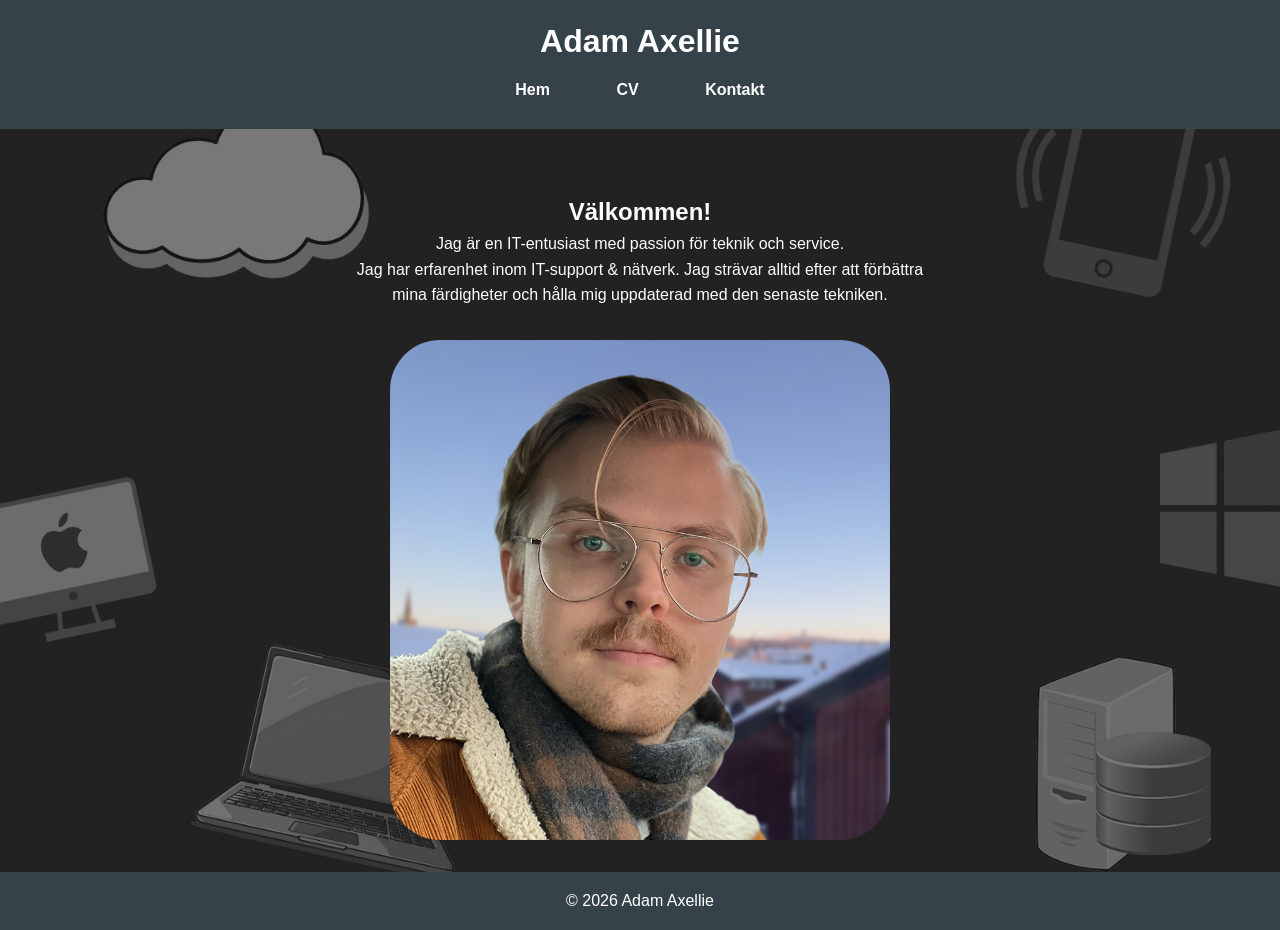
==== index.html @ 05fad4b7 "massor med css fix" ====
<!DOCTYPE html>
<html lang="sv">
<head>
    <meta charset="UTF-8">
    <meta name="viewport" content="width=device-width, initial-scale=1.0">
    <title>Adam Axellie - CV</title>
    <link rel="stylesheet" href="styles.css">
</head>
<body>
    <header>
        <h1>Adam Axellie</h1>
        <nav>
            <a href="index.html">Hem</a>
            <a href="cv.html">CV</a>
            <a href="contact.html">Kontakt</a>
        </nav>
    </header>
    <main>
        <section>
            <h2>Välkommen!</h2>
            <p>Jag är en IT-entusiast med passion för teknik och service.</p>
            <p>Jag har erfarenhet inom IT-support & nätverk. Jag strävar alltid efter att förbättra mina färdigheter och hålla mig uppdaterad med den senaste tekniken.</p>
            <img src="images/adam.png" alt="Adam Axellie" class="img-rounded">
        </section>
    </main>
    <footer>
        <p>© 2026 Adam Axellie</p>
    </footer>
</body>
</html>
---- styles.css ----
/* Återställ-standardmarginaler */
body, h1, h2, p, nav, footer {
    margin: 0;
    padding: 0;
}

html, body {
    height: 100%;
    margin: 0;
    padding: 0;
}

/* Typsnitt och bakgrund */
body {
    font-family: Arial, Helvetica, sans-serif;
    line-height: 1.6;
    color: #fdfbfb;
    display: flex;
    flex-direction: column;
    background-image: url('images/background.jpg');
    background-size: cover; /* Fyller hela skärmen */
    background-position: center; /* Centrerar bilden */
    background-attachment: fixed; /* Bakgrunden rullar inte med sidan */
    background-repeat: no-repeat; /* Upprepar inte bilden */
}

/* Header-styling */
header {
    background: #35424a;
    color: white;
    padding: 1rem;
    text-align: center;
    align-items: center;
}

/* Navigering */
nav {
    gap: 10px;
}

nav a {
    display: inline-block;
    justify-content: center;
    padding: 10px 15px;
    background-color: #35424a;
    color: white;
    text-decoration: none;
    border-radius: 5px;
    font-weight: bold;
    transition: background-color 0.3s, color 0.3s;
    margin: 0 1rem;
    text-align: center;
}

nav a:hover {
    background-color: #1f2a30;
    transform: translateY(-2px);
}

nav a:active {
    background-color: #1f2a30;
    transform: translateY(0);
}

/* Main-innehåll */
main {
    padding: 2rem;
    max-width: 600px;
    margin: 0 auto;
    flex: 1;
    margin-top: 2rem;
    text-align: center;
}

main iframe,
main img,
main embed,
main object {
    max-width: 100%;
    height: 800px;
    margin: 0 auto;
    display:block;
}

/* Footer */
footer {
    text-align: center;
    padding: 1rem;
    background: #35424a;
    color: white;
}

.img-rounded {
    border-radius: 10%;
    width: 500px;
    height: 500px;
    object-fit: cover;
    display: block;
    margin: 2rem auto 0;
}
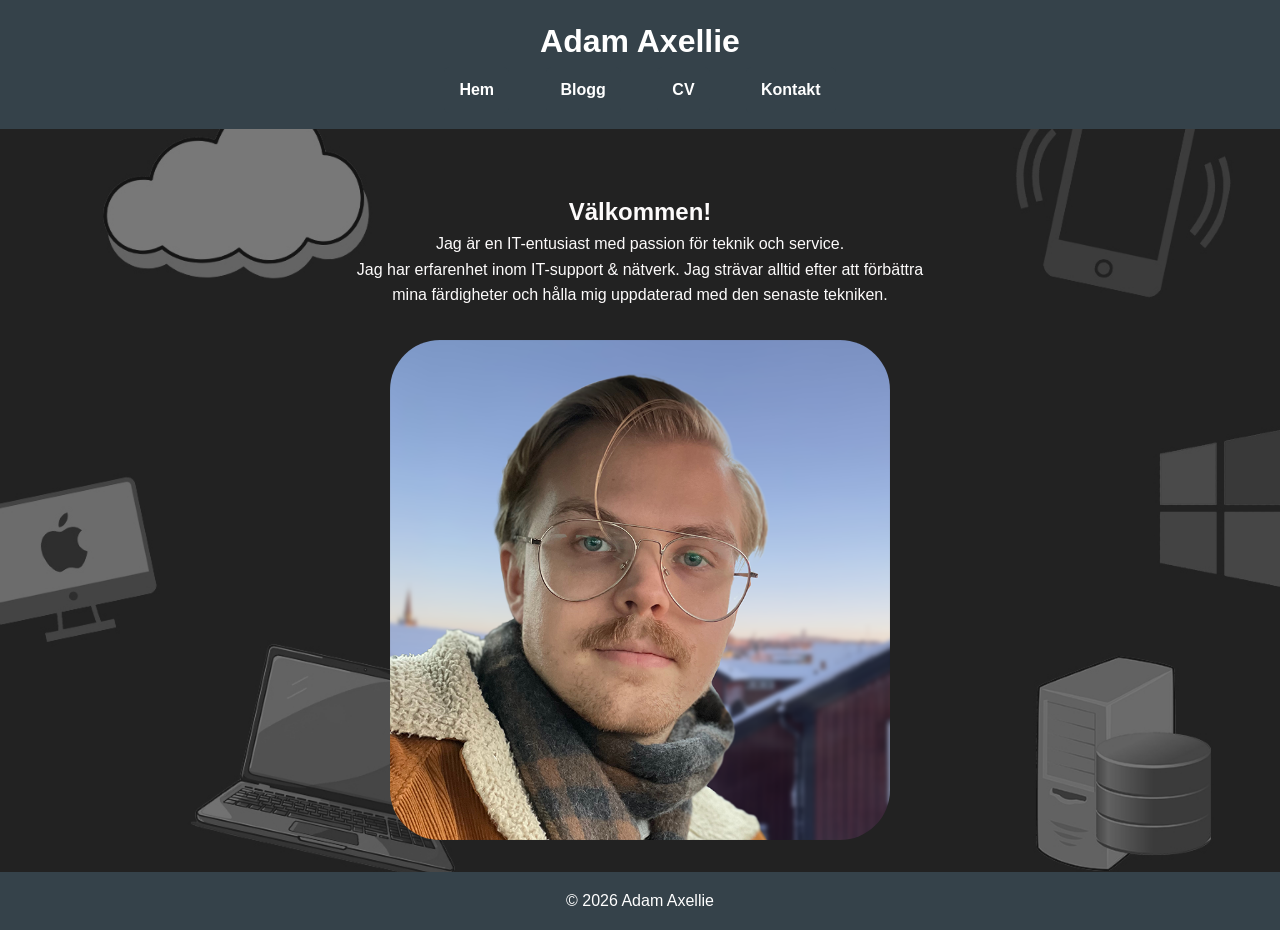
==== commit 89200cf6: "blogg första utkast2" ====
--- a/index.html
+++ b/index.html
@@ -11,6 +11,7 @@
         <h1>Adam Axellie</h1>
         <nav>
             <a href="index.html">Hem</a>
+            <a href="blogg.html">Blogg</a>
             <a href="cv.html">CV</a>
             <a href="contact.html">Kontakt</a>
         </nav>
--- a/styles.css
+++ b/styles.css
@@ -66,7 +66,8 @@
 main {
     padding: 2rem;
     max-width: 600px;
-    margin: 0 auto;
+    margin: 5rem auto 0;
+    padding: 2rem;
     flex: 1;
     margin-top: 2rem;
     text-align: center;
@@ -97,4 +98,19 @@
     object-fit: cover;
     display: block;
     margin: 2rem auto 0;
-}+}
+
+.blog-card {
+    background-color: rgba(169, 162, 162, 0.8);
+    padding: 1rem;
+    margin: 1rem 0;
+    border-radius: 10px;
+    box-shadow: 0 4px 8px rgba(0, 0, 0, 0.1);
+}
+
+@media (max-width: 600px) {
+    .img-rounded {
+        width: 100%;
+        height: auto;
+    }
+}
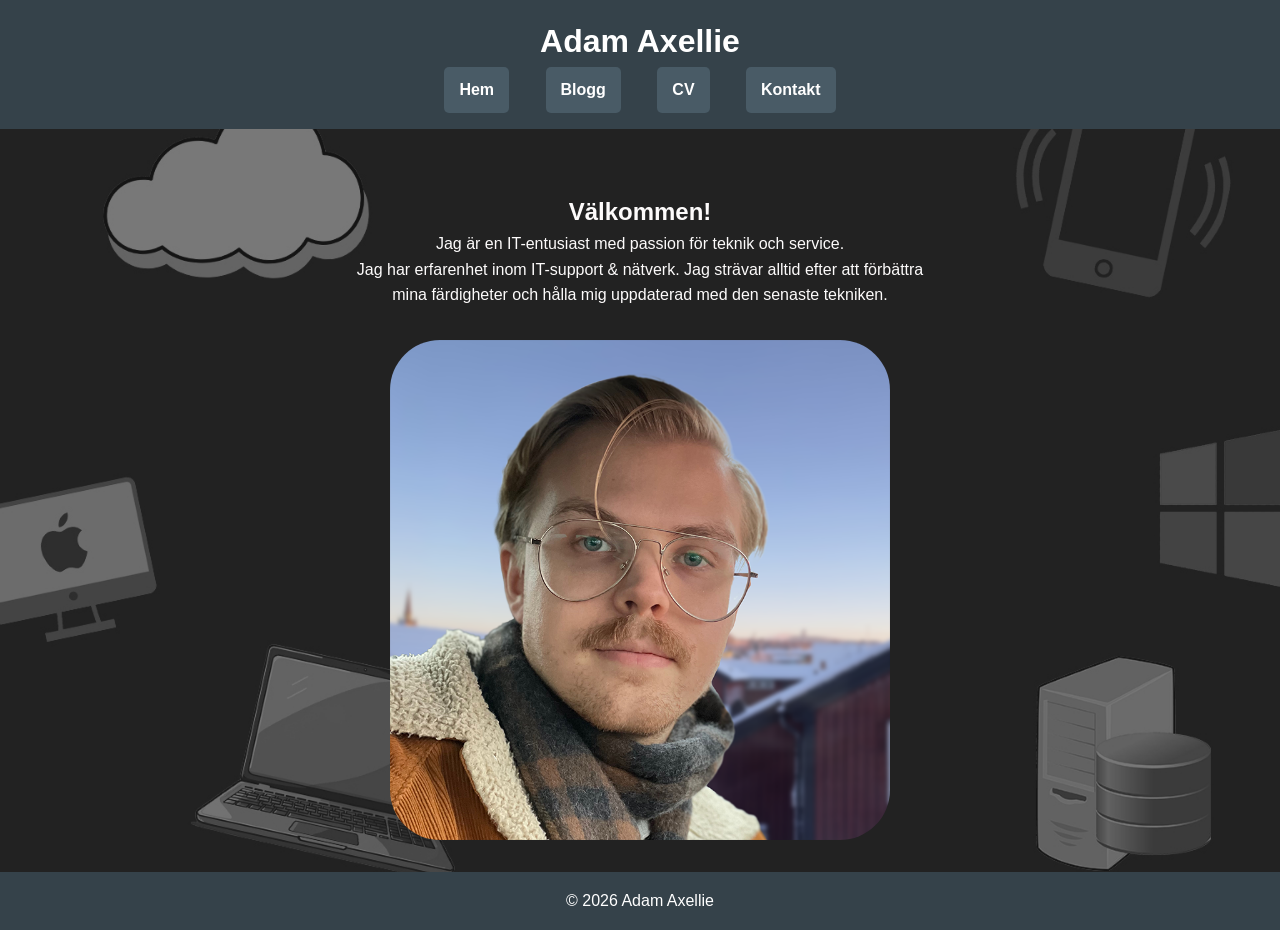
==== commit 8e78d76f: "småfix" ====
--- a/index.html
+++ b/index.html
@@ -3,7 +3,7 @@
 <head>
     <meta charset="UTF-8">
     <meta name="viewport" content="width=device-width, initial-scale=1.0">
-    <title>Adam Axellie - CV</title>
+    <title>Adam Axellie</title>
     <link rel="stylesheet" href="styles.css">
 </head>
 <body>
--- a/styles.css
+++ b/styles.css
@@ -42,7 +42,7 @@
     display: inline-block;
     justify-content: center;
     padding: 10px 15px;
-    background-color: #35424a;
+    background-color: #495b66;
     color: white;
     text-decoration: none;
     border-radius: 5px;
@@ -83,6 +83,36 @@
     display:block;
 }
 
+article a {
+    display: inline-block;
+    justify-content: center;
+    padding: 10px 15px;
+    background-color: #35424a;
+    color: white;
+    text-decoration: none;
+    border-radius: 5px;
+    font-weight: bold;
+    transition: background-color 0.3s, color 0.3s;
+    margin: 0 1rem;
+    text-align: center;
+}
+
+article a:hover {
+    background-color: #1f2a30;
+    transform: translateY(-2px);
+}
+
+article a:active {
+    background-color: #1f2a30;
+    transform: translateY(0);
+}
+
+.date {
+    margin: 0 0 1rem;
+    color: #c7c7c7;
+    font-size: 0.9rem;
+}
+
 /* Footer */
 footer {
     text-align: center;
@@ -101,7 +131,39 @@
 }
 
 .blog-card {
-    background-color: rgba(169, 162, 162, 0.8);
+    background-color: rgba(86, 82, 82, 0.8);
+    padding: 1rem;
+    margin: 1rem 0;
+    border-radius: 10px;
+    box-shadow: 0 4px 8px rgba(0, 0, 0, 0.1);
+}
+
+.blog-post {
+    margin-bottom: 1rem;
+    background-color: rgba(86, 82, 82, 0.8);
+    padding: 1rem;
+    margin: 1rem 0;
+    border-radius: 10px;
+    box-shadow: 0 4px 8px rgba(0, 0, 0, 0.1);
+}
+
+.blog-post p {
+    margin: 2rem 0;
+}
+
+.read-more {
+    display: inline-block;
+    margin-top: 1rem;
+    padding: 0.5rem 1rem;
+    background-color: #35424a;
+    color: white;
+    text-decoration: none;
+    border-radius: 5px;
+    transition: background-color 0.3s, color 0.3s;
+}
+
+.contact-info {
+    background-color: rgba(86, 82, 82, 0.8);
     padding: 1rem;
     margin: 1rem 0;
     border-radius: 10px;
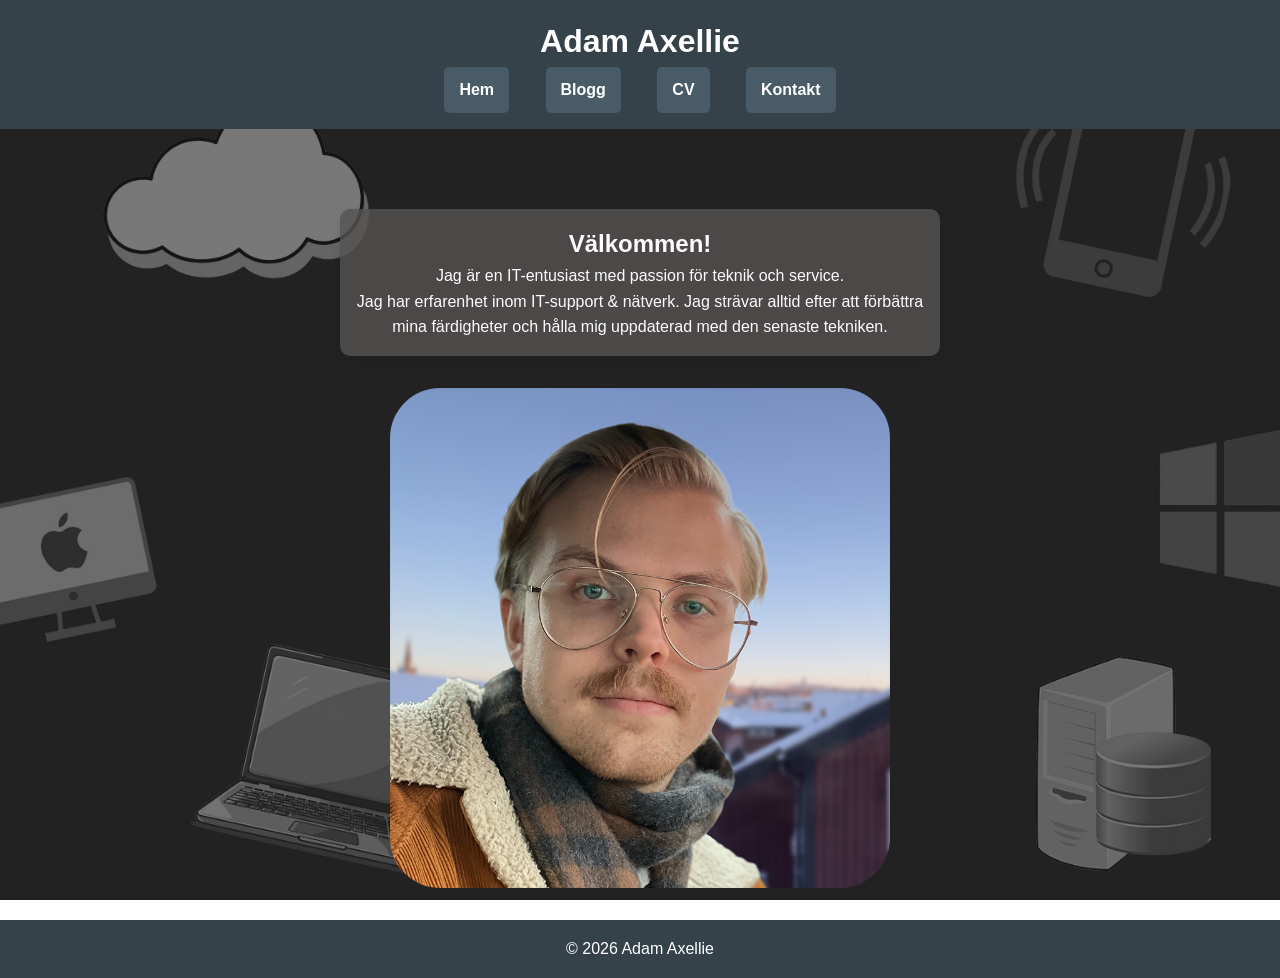
==== commit 65b06b63: "stavfel i blogg" ====
--- a/index.html
+++ b/index.html
@@ -17,12 +17,13 @@
         </nav>
     </header>
     <main>
-        <section>
+        <section class="intro">
             <h2>Välkommen!</h2>
             <p>Jag är en IT-entusiast med passion för teknik och service.</p>
             <p>Jag har erfarenhet inom IT-support & nätverk. Jag strävar alltid efter att förbättra mina färdigheter och hålla mig uppdaterad med den senaste tekniken.</p>
-            <img src="images/adam.png" alt="Adam Axellie" class="img-rounded">
+            
         </section>
+        <img src="images/adam.png" alt="Adam Axellie" class="img-rounded">
     </main>
     <footer>
         <p>© 2026 Adam Axellie</p>
--- a/styles.css
+++ b/styles.css
@@ -170,6 +170,14 @@
     box-shadow: 0 4px 8px rgba(0, 0, 0, 0.1);
 }
 
+.intro {
+    background-color: rgba(86, 82, 82, 0.8);
+    padding: 1rem;
+    margin: 1rem 0;
+    border-radius: 10px;
+    box-shadow: 0 4px 8px rgba(0, 0, 0, 0.1);
+}
+
 @media (max-width: 600px) {
     .img-rounded {
         width: 100%;
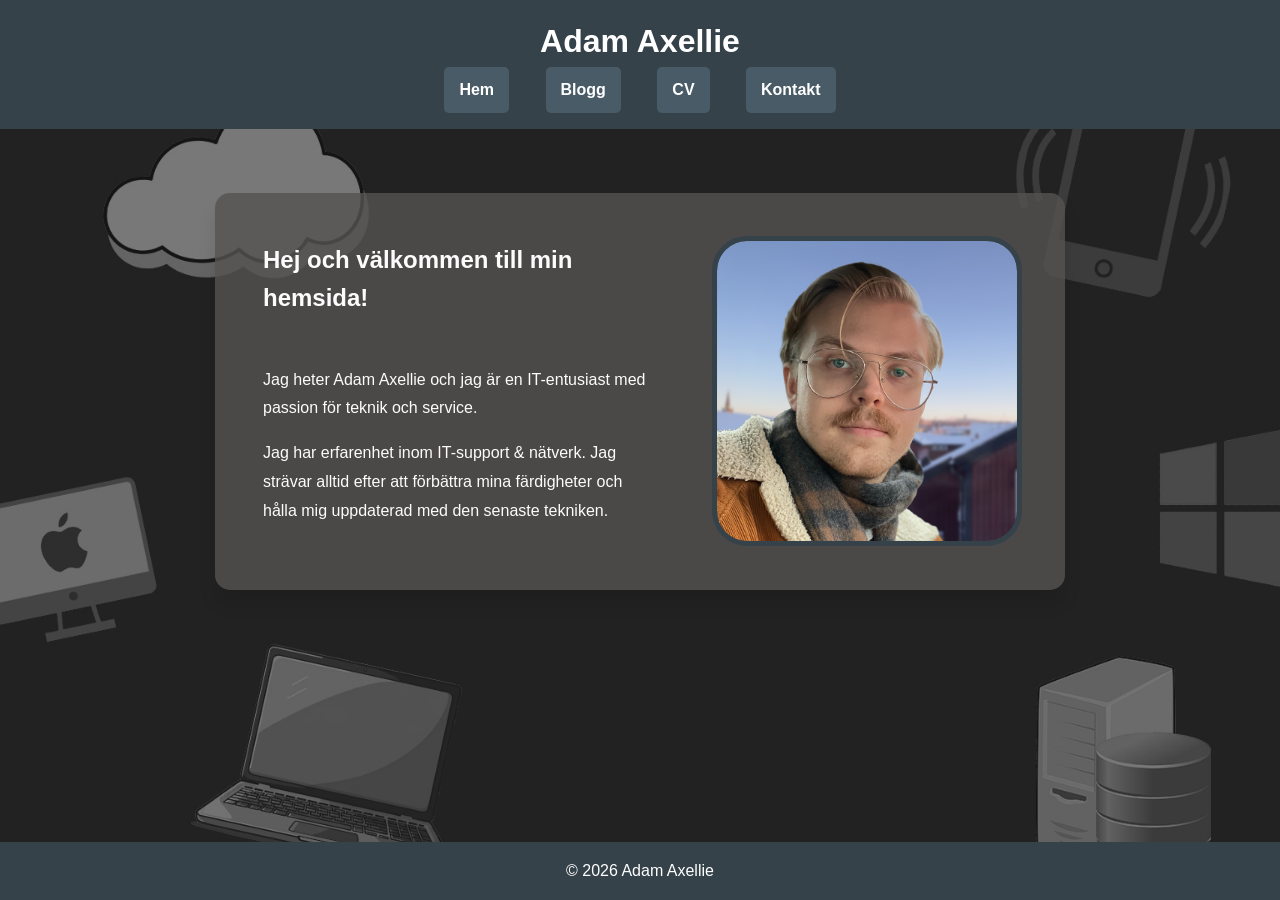
==== commit d9fbf256: "fixar till index" ====
--- a/index.html
+++ b/index.html
@@ -16,14 +16,17 @@
             <a href="contact.html">Kontakt</a>
         </nav>
     </header>
-    <main>
+    <main class="home-main">
         <section class="intro">
-            <h2>Välkommen!</h2>
-            <p>Jag är en IT-entusiast med passion för teknik och service.</p>
-            <p>Jag har erfarenhet inom IT-support & nätverk. Jag strävar alltid efter att förbättra mina färdigheter och hålla mig uppdaterad med den senaste tekniken.</p>
-            
+            <div class="intro-text">
+                <h2>Hej och välkommen till min hemsida!</h2>
+                <p>Jag heter Adam Axellie och jag är en IT-entusiast med passion för teknik och service.</p>
+                <p>Jag har erfarenhet inom IT-support & nätverk. Jag strävar alltid efter att förbättra mina färdigheter och hålla mig uppdaterad med den senaste tekniken.</p>
+
+            </div>
+            <img src="images/adam.png" alt="Adam Axellie" class="img-rounded">
         </section>
-        <img src="images/adam.png" alt="Adam Axellie" class="img-rounded">
+        
     </main>
     <footer>
         <p>© 2026 Adam Axellie</p>
--- a/styles.css
+++ b/styles.css
@@ -66,10 +66,8 @@
 main {
     padding: 2rem;
     max-width: 600px;
-    margin: 5rem auto 0;
-    padding: 2rem;
+    margin: 2rem auto 0;
     flex: 1;
-    margin-top: 2rem;
     text-align: center;
 }
 
@@ -121,15 +119,6 @@
     color: white;
 }
 
-.img-rounded {
-    border-radius: 10%;
-    width: 500px;
-    height: 500px;
-    object-fit: cover;
-    display: block;
-    margin: 2rem auto 0;
-}
-
 .blog-card {
     background-color: rgba(86, 82, 82, 0.8);
     padding: 1rem;
@@ -171,11 +160,52 @@
 }
 
 .intro {
-    background-color: rgba(86, 82, 82, 0.8);
-    padding: 1rem;
-    margin: 1rem 0;
-    border-radius: 10px;
-    box-shadow: 0 4px 8px rgba(0, 0, 0, 0.1);
+    display: flex;
+    align-items: center;
+    gap: 4rem;
+    max-width: 850px;
+    width: 90%;
+    margin: 4rem auto;
+    text-align: left;
+    background-color: rgba(86, 82, 82, 0.8);
+    padding: 3rem;
+    margin: 0 auto 2rem;
+    border-radius: 15px;
+    box-shadow: 0 14px 18px rgba(0, 0, 0, 0.1);
+    box-sizing: border-box;
+}
+
+.intro-text {
+    flex: 1;
+    max-width: 550px;
+    min-width: 300px;
+}
+
+.intro-text h2 {
+    margin-bottom: 3rem;
+}
+
+.intro-text p {
+    margin-bottom: 1rem;
+    line-height: 1.8;
+}
+
+.img-rounded {
+    border-radius: 10%;
+    width: 300px;
+    height: 300px;
+    object-fit: cover;
+    display: block;
+    outline: 5px solid #35424a;
+    flex-shrink: 0;
+}
+
+.home-main {
+    flex: 1;
+    width: 100%;
+    max-width: none;
+    padding: 2rem 0;
+    box-sizing: border-box;
 }
 
 @media (max-width: 600px) {
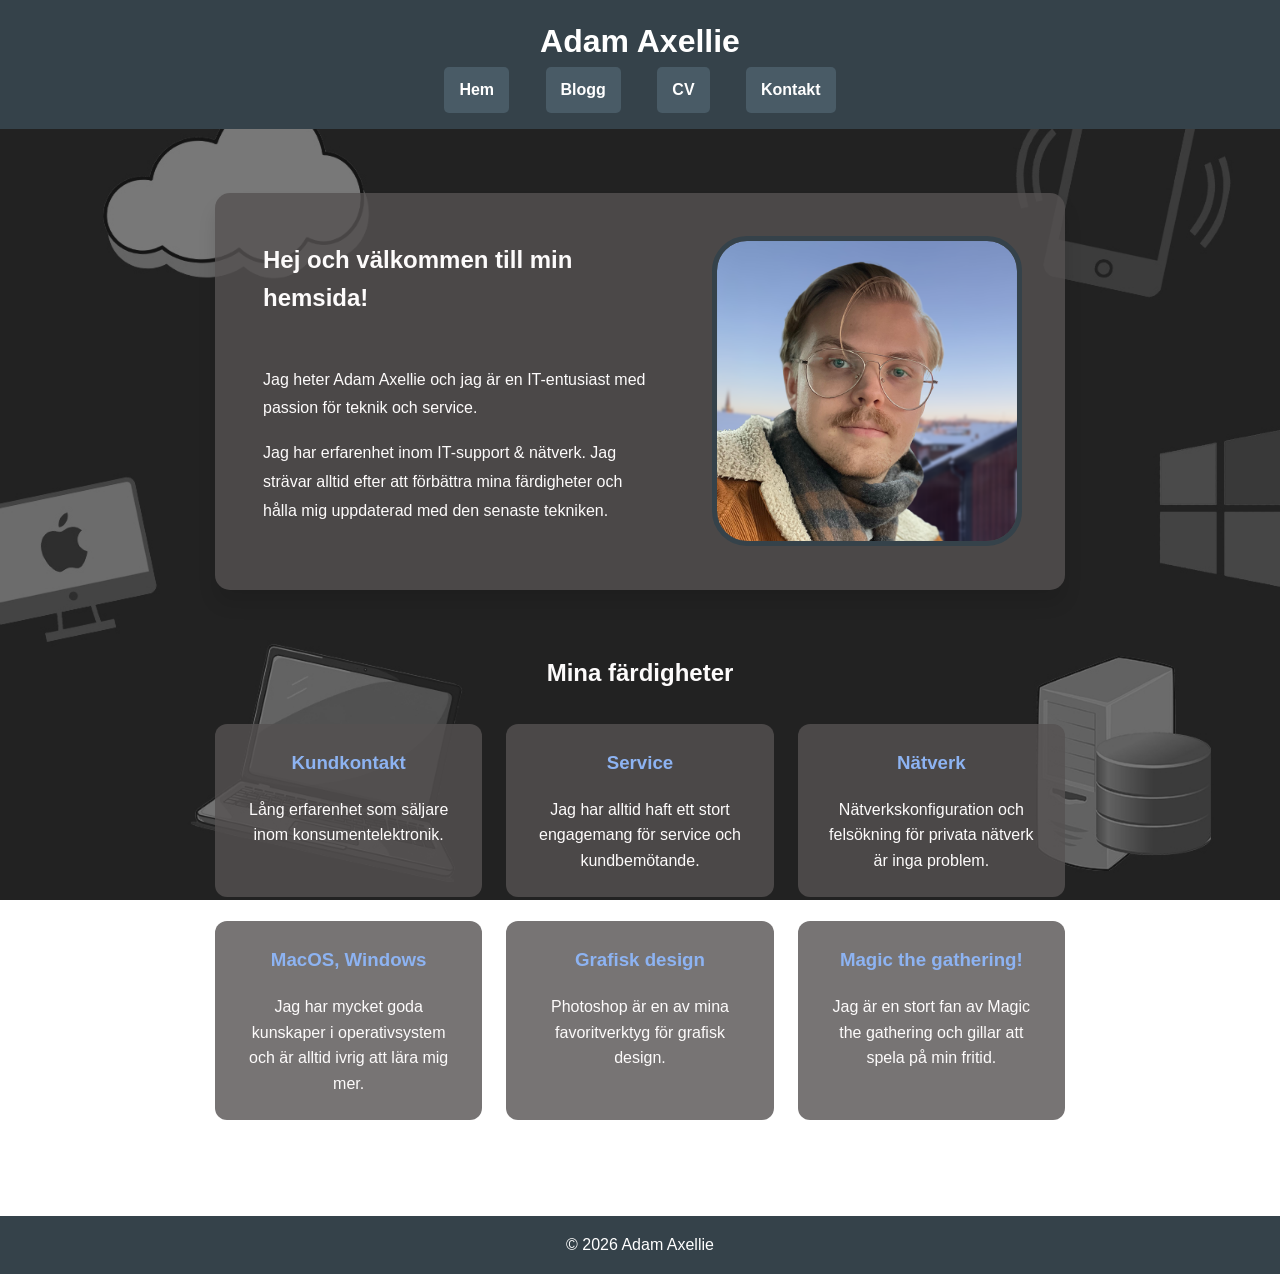
==== commit 0c7d1067: "Index börjar se fin ut" ====
--- a/index.html
+++ b/index.html
@@ -26,7 +26,36 @@
             </div>
             <img src="images/adam.png" alt="Adam Axellie" class="img-rounded">
         </section>
-        
+
+        <section class="skills">
+            <h2>Mina färdigheter</h2>
+            <div class="skills-list">
+                <div class="skills-card">
+                    <h3>Kundkontakt</h3>
+                    <p>Lång erfarenhet som säljare inom konsumentelektronik.</p>                
+                </div>
+                <div class="skills-card">
+                    <h3>Service</h3>
+                    <p>Jag har alltid haft ett stort engagemang för service och kundbemötande.</p>
+                </div>
+                <div class="skills-card">
+                    <h3>Nätverk</h3>
+                    <p>Nätverkskonfiguration och felsökning för privata nätverk är inga problem.</p>
+                </div>
+                <div class="skills-card">
+                    <h3>MacOS, Windows</h3>
+                    <p>Jag har mycket goda kunskaper i operativsystem och är alltid ivrig att lära mig mer.</p>
+                </div>
+                <div class="skills-card">
+                    <h3>Grafisk design</h3>
+                    <p>Photoshop är en av mina favoritverktyg för grafisk design.</p>
+                </div>
+                <div class="skills-card">
+                    <h3>Magic the gathering!</h3>
+                    <p>Jag är en stort fan av Magic the gathering och gillar att spela på min fritid.</p>
+                </div>
+            </div>
+        </section>
     </main>
     <footer>
         <p>© 2026 Adam Axellie</p>
--- a/styles.css
+++ b/styles.css
@@ -72,13 +72,17 @@
 }
 
 main iframe,
-main img,
 main embed,
 main object {
     max-width: 100%;
     height: 800px;
     margin: 0 auto;
     display:block;
+}
+
+main img {
+    max-width: 100%;
+    height: auto;
 }
 
 article a {
@@ -208,9 +212,49 @@
     box-sizing: border-box;
 }
 
+.skills {
+    width: 90%;
+    max-width: 850px;
+    margin: 4rem auto;
+    text-align: center;
+}
+
+.skills-list {
+    display: grid;
+    grid-template-columns: repeat(3, 1fr);
+    gap: 1.5rem;
+    margin-top: 2rem;
+}
+
+.skills-card {
+    padding: 1.5rem;
+    background-color: rgba(86, 82, 82, 0.8);
+    border-radius: 12px;
+}
+
+.skills-card h3 {
+    margin-top: 0;
+    color: #8db3f2;
+}
+
+
 @media (max-width: 600px) {
     .img-rounded {
         width: 100%;
         height: auto;
     }
 }
+
+@media (max-width: 600px) {
+    main iframe,
+    main embed,
+    main object {
+        height: 600px;
+    }
+}
+
+@media (max-width: 700px) {
+    .skills-list {
+        grid-template-columns: 1fr;
+    }
+}
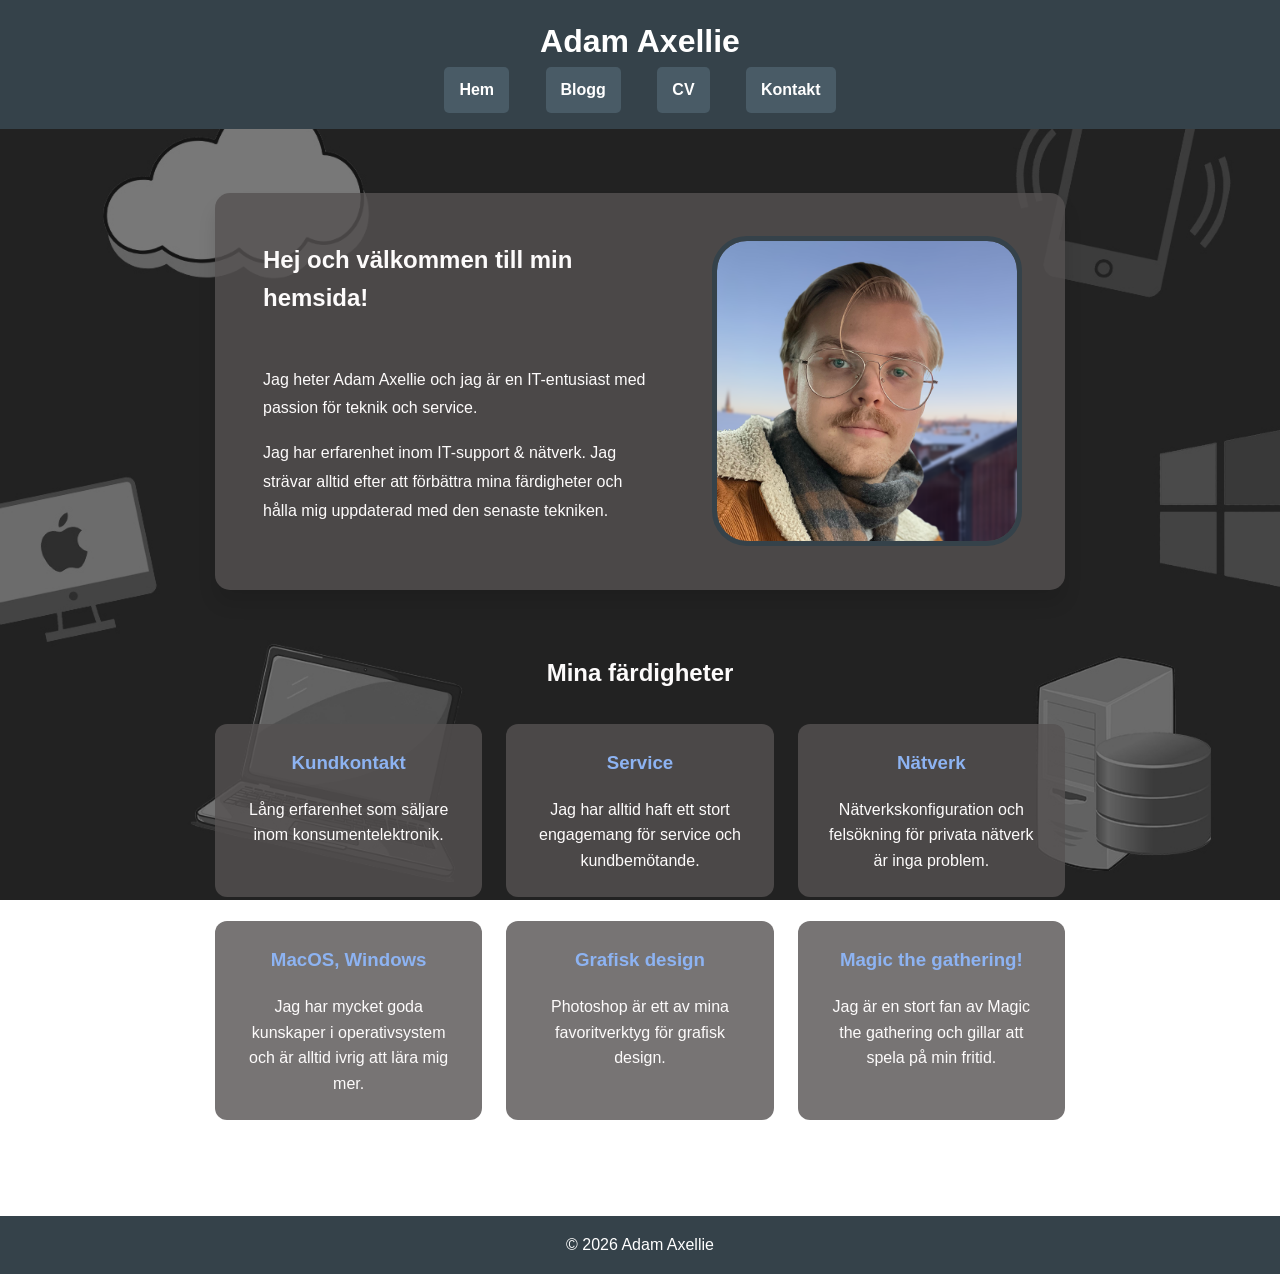
==== commit 1bfad628: "stavfel" ====
--- a/index.html
+++ b/index.html
@@ -48,7 +48,7 @@
                 </div>
                 <div class="skills-card">
                     <h3>Grafisk design</h3>
-                    <p>Photoshop är en av mina favoritverktyg för grafisk design.</p>
+                    <p>Photoshop är ett av mina favoritverktyg för grafisk design.</p>
                 </div>
                 <div class="skills-card">
                     <h3>Magic the gathering!</h3>
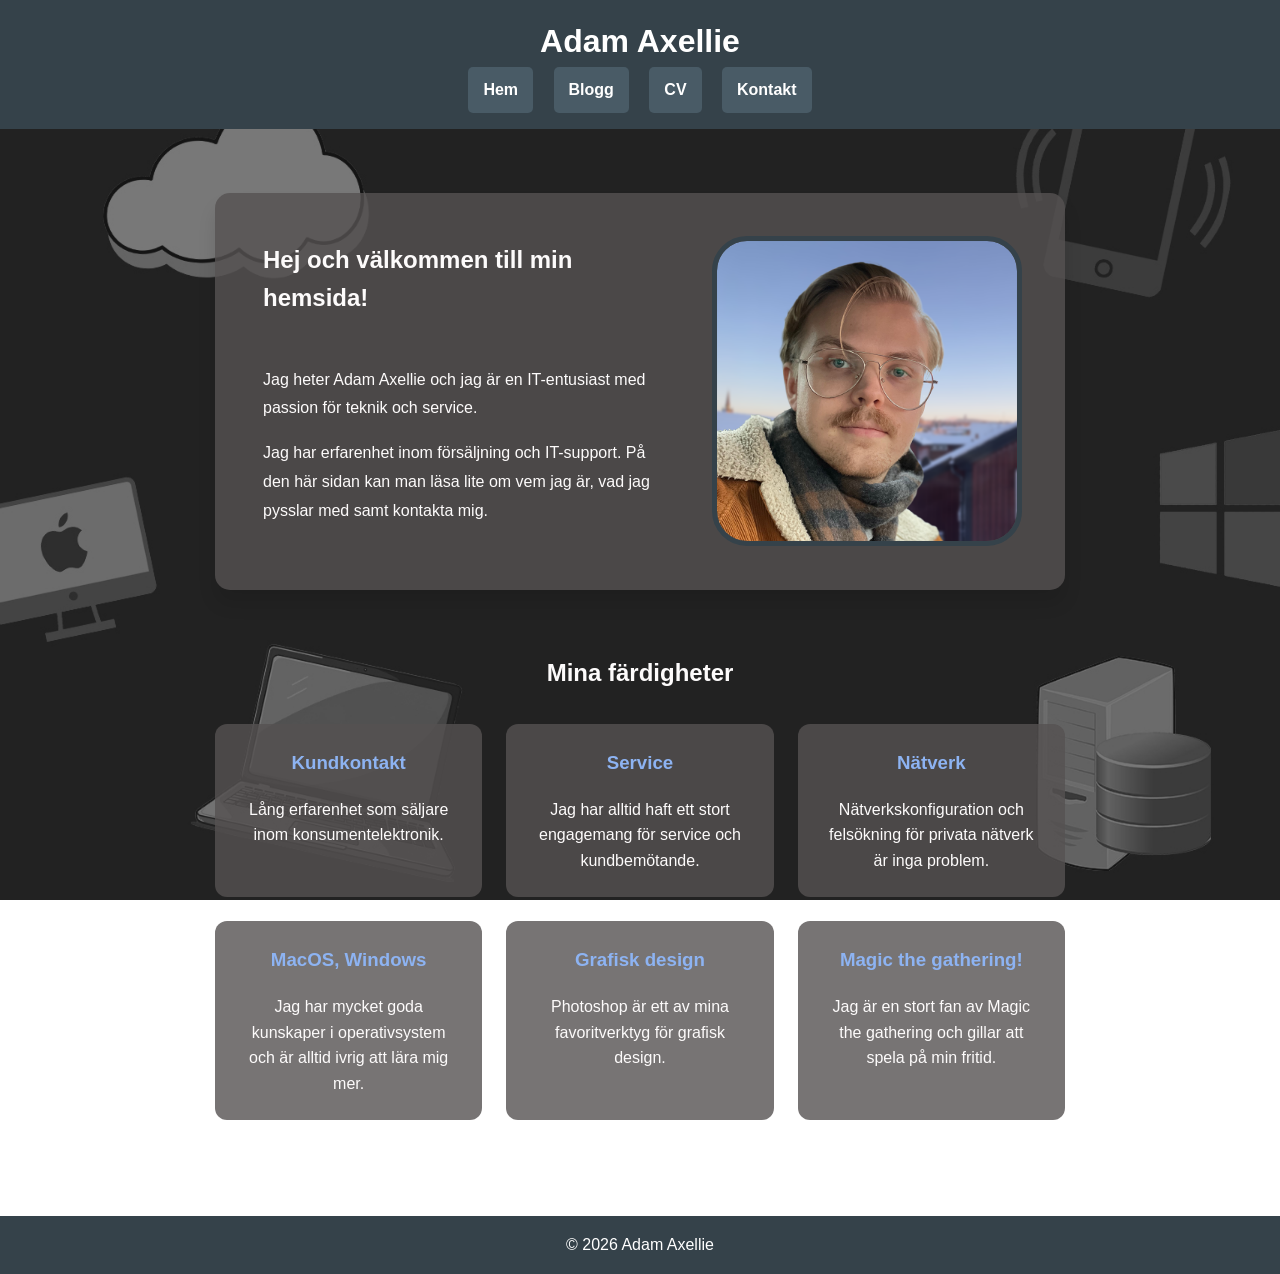
==== commit 2eb47fdf: "PDF klart. Nytt blogginlägg" ====
--- a/index.html
+++ b/index.html
@@ -21,7 +21,7 @@
             <div class="intro-text">
                 <h2>Hej och välkommen till min hemsida!</h2>
                 <p>Jag heter Adam Axellie och jag är en IT-entusiast med passion för teknik och service.</p>
-                <p>Jag har erfarenhet inom IT-support & nätverk. Jag strävar alltid efter att förbättra mina färdigheter och hålla mig uppdaterad med den senaste tekniken.</p>
+                <p>Jag har erfarenhet inom försäljning och IT-support. På den här sidan kan man läsa lite om vem jag är, vad jag pysslar med samt kontakta mig.</p>
 
             </div>
             <img src="images/adam.png" alt="Adam Axellie" class="img-rounded">
--- a/styles.css
+++ b/styles.css
@@ -48,8 +48,15 @@
     border-radius: 5px;
     font-weight: bold;
     transition: background-color 0.3s, color 0.3s;
-    margin: 0 1rem;
-    text-align: center;
+    margin: 0 0.5rem;
+    text-align: center;
+}
+
+@media (max-width: 600px) {
+    .nav a {
+        margin: 0 0.5rem;
+        padding: 6.5px 10px;
+    }
 }
 
 nav a:hover {
@@ -69,15 +76,6 @@
     margin: 2rem auto 0;
     flex: 1;
     text-align: center;
-}
-
-main iframe,
-main embed,
-main object {
-    max-width: 100%;
-    height: 800px;
-    margin: 0 auto;
-    display:block;
 }
 
 main img {
@@ -194,6 +192,23 @@
     line-height: 1.8;
 }
 
+@media (max-width: 600px) {
+    .intro {
+        flex-direction: column;
+        text-align: center;
+    }
+
+    .intro-text {
+        max-width: 100%;
+    }
+
+    .img-rounded {
+        width: 80%;
+        height: auto;
+        margin: 2rem auto 0;
+    }
+}
+
 .img-rounded {
     border-radius: 10%;
     width: 300px;
@@ -226,6 +241,12 @@
     margin-top: 2rem;
 }
 
+@media (max-width: 600px) {
+    .skills-list {
+        grid-template-columns: 1fr;
+    }
+}
+
 .skills-card {
     padding: 1.5rem;
     background-color: rgba(86, 82, 82, 0.8);
@@ -237,24 +258,63 @@
     color: #8db3f2;
 }
 
+.cv-section {
+    width: min(1000px, 80vw);
+    max-width: none;
+    margin-left: 50%;
+    transform: translateX(-50%);
+    text-align: center;
+}
+
+.embed-cv {
+    width: 100%;
+    height: 1000px;
+    margin: 0 auto 2rem;
+}
+
+.embed-cv iframe {
+    display: block;
+    width: 100%;
+    height: 100%;
+    border: none;
+}
+
+
+
+.pdf-link {
+    display: inline-block;
+    justify-content: center;
+    padding: 10px 15px;
+    background-color: #495b66;
+    color: white;
+    text-decoration: none;
+    border-radius: 5px;
+    font-weight: bold;
+    transition: background-color 0.3s, color 0.3s;
+    margin: 0 0.5rem;
+    text-align: center;
+}
+
+.pdf-link:hover {
+    background-color: #1f2a30;
+    transform: translateY(-2px);
+}
+
+.pdf-link:active {
+    background-color: #1f2a30;
+    transform: translateY(0);
+}
 
 @media (max-width: 600px) {
-    .img-rounded {
+    .embed-cv {
         width: 100%;
-        height: auto;
-    }
-}
-
-@media (max-width: 600px) {
-    main iframe,
-    main embed,
-    main object {
-        height: 600px;
-    }
-}
-
-@media (max-width: 700px) {
-    .skills-list {
-        grid-template-columns: 1fr;
-    }
-}
+        height: 700px;
+        margin: 0 0 2rem;
+    }
+
+    .embed-cv iframe {
+        width: 100%;
+        height: 100%;
+    }
+}
+
